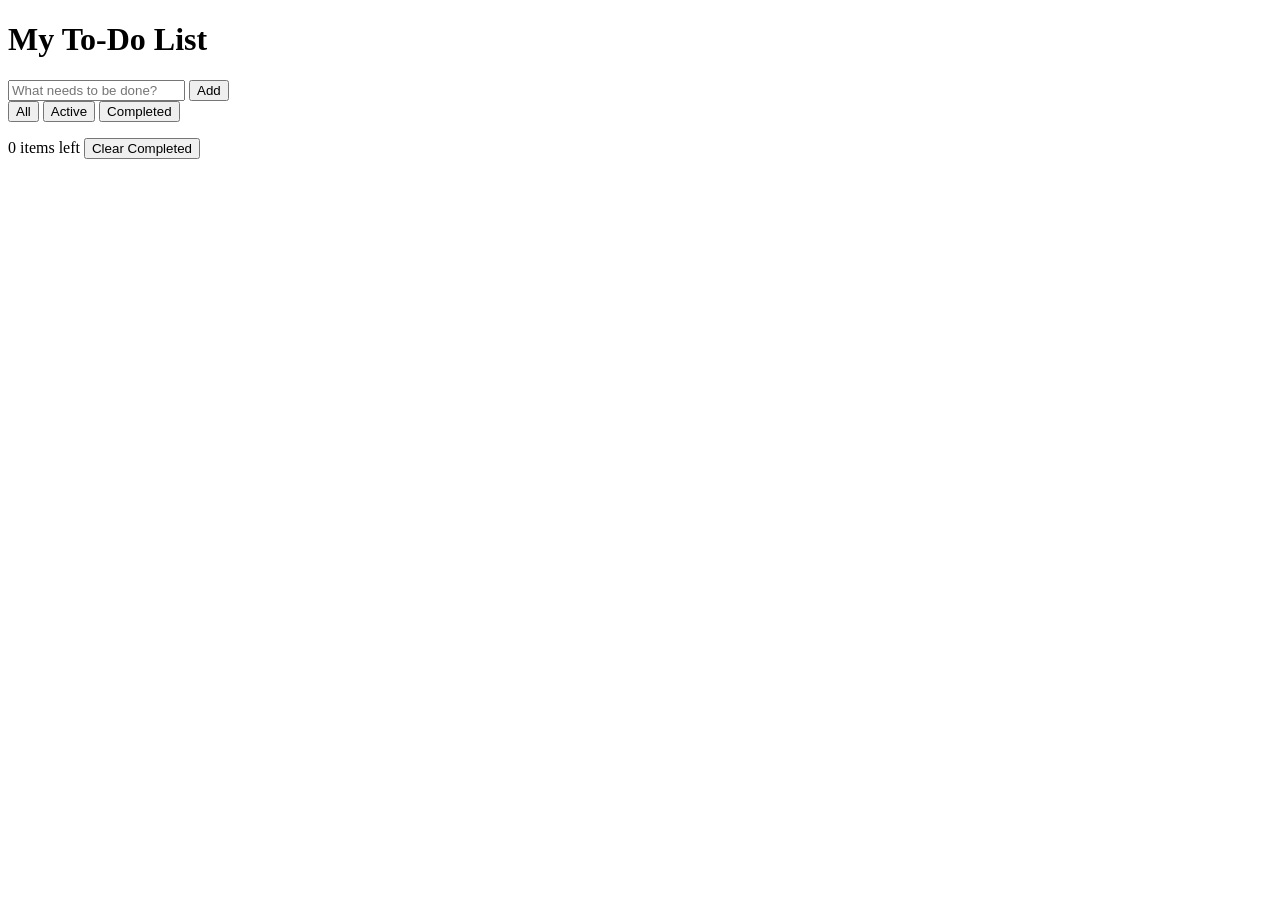
==== mini-project.html @ 877f28f4 "update changes in mini-project.html mini-project.css mini-project.js" ====
<!DOCTYPE html>
<html lang="en">
<head>
    <meta charset="UTF-8">
    <title>To-Do List</title>
    <link rel="stylesheet" href="styles.css">
</head>
<body>
    <div class="container">
        <h1>My To-Do List</h1>
        
        <form id="todo-form">
            <input type="text" id="todo-input" placeholder="What needs to be done?" required>
            <button type="submit">Add</button>
        </form>
        
        <div class="filters">
            <button class="filter active" data-filter="all">All</button>
            <button class="filter" data-filter="active">Active</button>
            <button class="filter" data-filter="completed">Completed</button>
        </div>
        
        <ul id="todo-list">
            <!-- Tasks will be added here -->
        </ul>
        
        <div class="stats">
            <span id="items-left">0 items left</span>
            <button id="clear-completed">Clear Completed</button>
        </div>
    </div>
    
    <script src="app.js"></script>
</body>
</html>
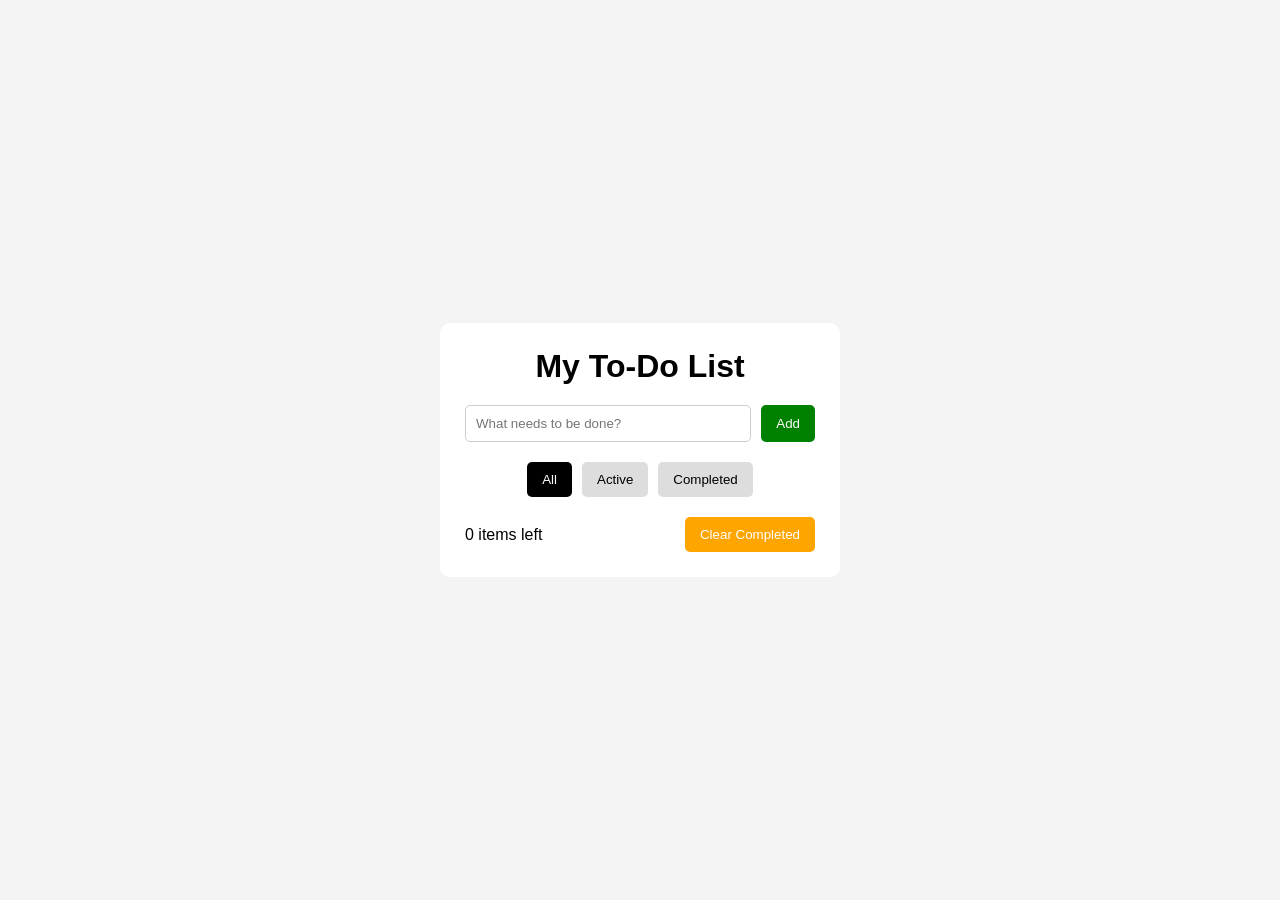
==== commit 7b4aab5b: "update mini-prject.html mini-project.css app,js" ====
--- a/mini-project.html
+++ b/mini-project.html
@@ -3,7 +3,7 @@
 <head>
     <meta charset="UTF-8">
     <title>To-Do List</title>
-    <link rel="stylesheet" href="styles.css">
+    <link rel="stylesheet" href="mini-project.css">
 </head>
 <body>
     <div class="container">
--- a/mini-project.css
+++ b/mini-project.css
@@ -0,0 +1,118 @@
+* {
+    box-sizing: border-box;
+    margin: 0;
+    padding: 0;
+}
+
+
+body {
+    font-family: Arial, sans-serif;
+    background: #f4f4f4;
+    min-height: 100vh;
+    display: flex;
+    justify-content: center;
+    align-items: center;
+}
+
+
+.container {
+    background: white;
+    width: 400px;
+    padding: 25px;
+    border-radius: 10px;
+}
+
+
+h1 {
+    text-align: center;
+    margin-bottom: 20px;
+}
+
+
+#todo-form {
+    display: flex;
+    gap: 10px;
+}
+
+
+#todo-input {
+    flex: 1;
+    padding: 10px;
+    border: 1px solid #ccc;
+    border-radius: 5px;
+}
+
+
+button {
+    padding: 10px 15px;
+    border: none;
+    border-radius: 5px;
+    cursor: pointer;
+}
+
+
+#todo-form button {
+    background: green;
+    color: white;
+}
+
+
+.filters {
+    display: flex;
+    justify-content: center;
+    gap: 10px;
+    margin: 20px 0;
+}
+
+
+.filter {
+    background: #ddd;
+}
+
+
+.filter.active {
+    background: black;
+    color: white;
+}
+
+
+#todo-list {
+    list-style: none;
+}
+
+
+#todo-list li {
+    display: flex;
+    justify-content: space-between;
+    align-items: center;
+    padding: 12px;
+    margin-bottom: 10px;
+    background: #eee;
+    border-radius: 5px;
+}
+
+
+.completed {
+    text-decoration: line-through;
+    opacity: 0.6;
+}
+
+
+.delete {
+    background: red;
+    color: white;
+}
+
+
+.stats {
+    display: flex;
+    justify-content: space-between;
+    align-items: center;
+    margin-top: 20px;
+}
+
+
+#clear-completed {
+    background: orange;
+    color: white;
+}
